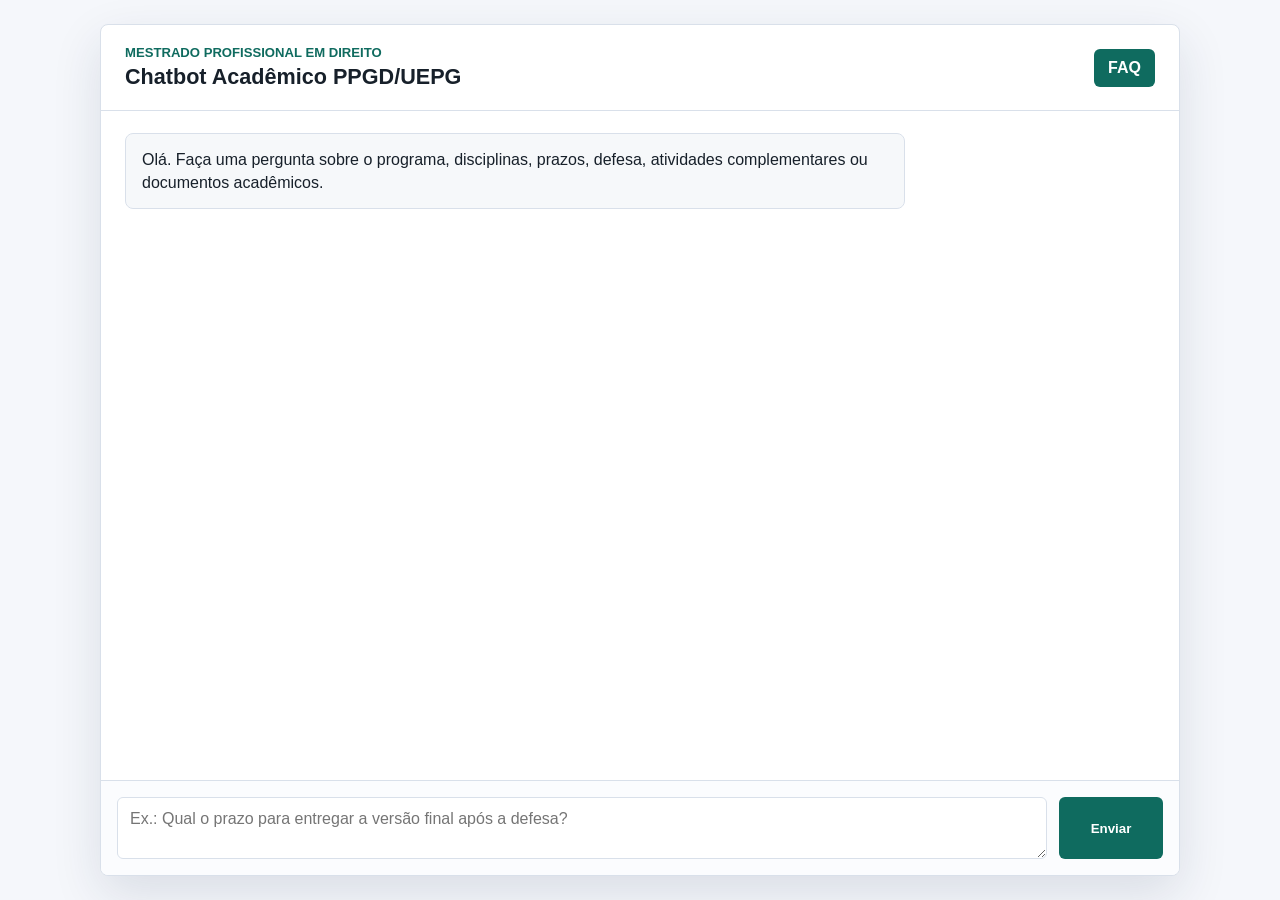
==== static/index.html @ 3429dd6f "Add chatbot interface and improve RAG answers" ====
<!doctype html>
<html lang="pt-BR">
  <head>
    <meta charset="utf-8" />
    <meta name="viewport" content="width=device-width, initial-scale=1" />
    <title>Chatbot Acadêmico PPGD/UEPG</title>
    <link rel="stylesheet" href="/static/styles.css" />
  </head>
  <body>
    <main class="app-shell">
      <section class="chat-panel" aria-label="Chatbot Acadêmico">
        <header class="app-header">
          <div>
            <p class="eyebrow">Mestrado Profissional em Direito</p>
            <h1>Chatbot Acadêmico PPGD/UEPG</h1>
          </div>
          <a class="faq-link" href="/static/faq.html">FAQ</a>
        </header>

        <div id="messages" class="messages" aria-live="polite">
          <article class="message assistant">
            <p>Olá. Faça uma pergunta sobre o programa, disciplinas, prazos, defesa, atividades complementares ou documentos acadêmicos.</p>
          </article>
        </div>

        <form id="chat-form" class="composer">
          <label class="sr-only" for="query">Pergunta</label>
          <textarea id="query" name="query" rows="2" placeholder="Ex.: Qual o prazo para entregar a versão final após a defesa?"></textarea>
          <button id="send" type="submit">Enviar</button>
        </form>
      </section>
    </main>
    <script src="/static/app.js"></script>
  </body>
</html>
---- static/styles.css ----
:root {
  color-scheme: light;
  --bg: #f5f7fb;
  --panel: #ffffff;
  --text: #17202a;
  --muted: #5b6776;
  --line: #d9e0ea;
  --brand: #0f6b5f;
  --brand-strong: #094c44;
  --user: #e8f3ff;
  --assistant: #f6f8fa;
}

* {
  box-sizing: border-box;
}

body {
  margin: 0;
  min-height: 100vh;
  font-family: Arial, Helvetica, sans-serif;
  color: var(--text);
  background: var(--bg);
}

.app-shell {
  min-height: 100vh;
  display: grid;
  place-items: center;
  padding: 24px;
}

.chat-panel {
  width: min(1080px, 100%);
  height: min(860px, calc(100vh - 48px));
  display: grid;
  grid-template-rows: auto 1fr auto;
  background: var(--panel);
  border: 1px solid var(--line);
  border-radius: 8px;
  overflow: hidden;
  box-shadow: 0 18px 50px rgba(24, 39, 75, 0.12);
}

.app-header {
  display: flex;
  align-items: center;
  justify-content: space-between;
  gap: 16px;
  padding: 20px 24px;
  border-bottom: 1px solid var(--line);
}

.eyebrow {
  margin: 0 0 4px;
  color: var(--brand);
  font-size: 0.82rem;
  font-weight: 700;
  text-transform: uppercase;
}

h1 {
  margin: 0;
  font-size: 1.35rem;
  letter-spacing: 0;
}

.faq-link,
button {
  border: 0;
  border-radius: 6px;
  background: var(--brand);
  color: #fff;
  font-weight: 700;
  text-decoration: none;
  cursor: pointer;
}

.faq-link {
  padding: 10px 14px;
}

.messages {
  overflow: auto;
  padding: 22px 24px;
}

.message {
  width: min(780px, 100%);
  margin: 0 0 14px;
  padding: 14px 16px;
  border: 1px solid var(--line);
  border-radius: 8px;
  line-height: 1.45;
}

.message p {
  margin: 0;
}

.message.user {
  margin-left: auto;
  background: var(--user);
}

.message.assistant {
  background: var(--assistant);
}

.sources {
  margin-top: 12px;
  padding-top: 12px;
  border-top: 1px solid var(--line);
  color: var(--muted);
  font-size: 0.9rem;
}

.sources strong {
  display: block;
  margin-bottom: 6px;
  color: var(--text);
}

.sources ul {
  margin: 0;
  padding-left: 18px;
}

.composer {
  display: grid;
  grid-template-columns: 1fr auto;
  gap: 12px;
  padding: 16px;
  border-top: 1px solid var(--line);
  background: #fbfcfe;
}

.faq-document {
  overflow: auto;
  padding: 24px 32px 48px;
  line-height: 1.55;
}

.faq-document h1,
.faq-document h2,
.faq-document h3 {
  letter-spacing: 0;
}

.faq-document h1 {
  font-size: 1.7rem;
  margin: 0 0 16px;
}

.faq-document h2 {
  margin: 28px 0 12px;
  padding-top: 18px;
  border-top: 1px solid var(--line);
  font-size: 1.2rem;
}

.faq-document h3 {
  margin: 20px 0 8px;
  font-size: 1rem;
}

.faq-document p {
  margin: 0 0 12px;
}

.faq-document code {
  padding: 2px 5px;
  border-radius: 4px;
  background: #eef2f7;
}

textarea {
  width: 100%;
  min-height: 52px;
  resize: vertical;
  border: 1px solid var(--line);
  border-radius: 6px;
  padding: 12px;
  font: inherit;
}

button {
  min-width: 104px;
  padding: 0 18px;
}

button:disabled {
  opacity: 0.65;
  cursor: wait;
}

.sr-only {
  position: absolute;
  width: 1px;
  height: 1px;
  padding: 0;
  margin: -1px;
  overflow: hidden;
  clip: rect(0, 0, 0, 0);
  white-space: nowrap;
  border: 0;
}

@media (max-width: 700px) {
  .app-shell {
    padding: 0;
  }

  .chat-panel {
    height: 100vh;
    border-radius: 0;
  }

  .app-header,
  .composer {
    grid-template-columns: 1fr;
  }

  .app-header {
    align-items: flex-start;
  }

  .composer {
    display: grid;
  }

  button {
    min-height: 44px;
  }
}
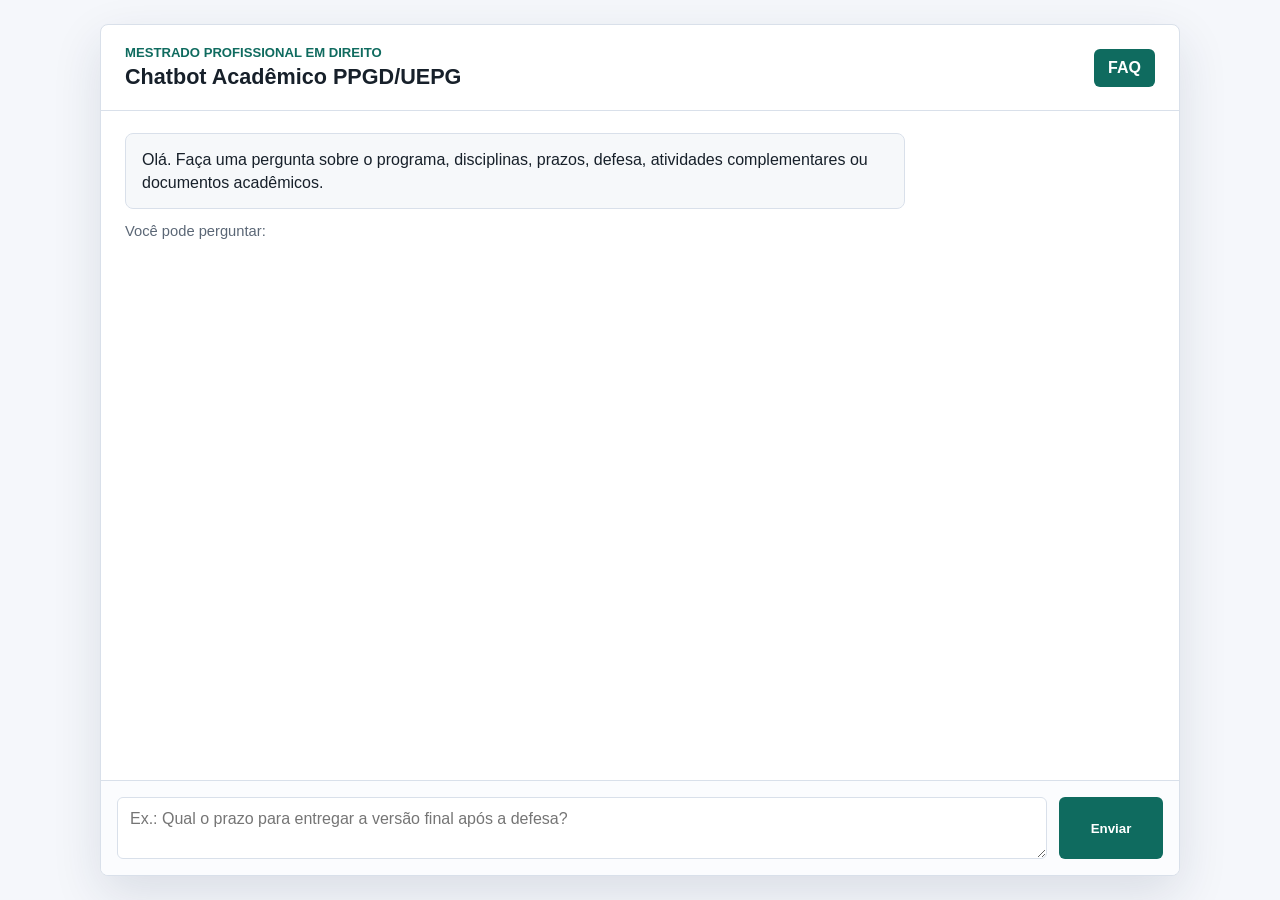
==== commit be52adcc: "Add chat suggestions and follow-up context" ====
--- a/static/index.html
+++ b/static/index.html
@@ -21,6 +21,10 @@
           <article class="message assistant">
             <p>Olá. Faça uma pergunta sobre o programa, disciplinas, prazos, defesa, atividades complementares ou documentos acadêmicos.</p>
           </article>
+          <section class="suggestions" aria-label="Sugestões de perguntas">
+            <p>Você pode perguntar:</p>
+            <div id="suggestions-list" class="suggestions-list"></div>
+          </section>
         </div>
 
         <form id="chat-form" class="composer">
@@ -30,6 +34,6 @@
         </form>
       </section>
     </main>
-    <script src="/static/app.js"></script>
+    <script src="/static/app.js?v=3"></script>
   </body>
 </html>
--- a/static/styles.css
+++ b/static/styles.css
@@ -107,23 +107,33 @@
   background: var(--assistant);
 }
 
-.sources {
-  margin-top: 12px;
-  padding-top: 12px;
-  border-top: 1px solid var(--line);
+.suggestions {
+  width: min(780px, 100%);
+  margin: 0 0 18px;
+}
+
+.suggestions p {
+  margin: 0 0 8px;
   color: var(--muted);
+  font-size: 0.92rem;
+}
+
+.suggestions-list {
+  display: flex;
+  flex-wrap: wrap;
+  gap: 8px;
+}
+
+.suggestion-chip {
+  min-width: 0;
+  min-height: 36px;
+  padding: 8px 10px;
+  border: 1px solid #b8d7d1;
+  background: #f1faf8;
+  color: var(--brand-strong);
   font-size: 0.9rem;
-}
-
-.sources strong {
-  display: block;
-  margin-bottom: 6px;
-  color: var(--text);
-}
-
-.sources ul {
-  margin: 0;
-  padding-left: 18px;
+  font-weight: 700;
+  text-align: left;
 }
 
 .composer {
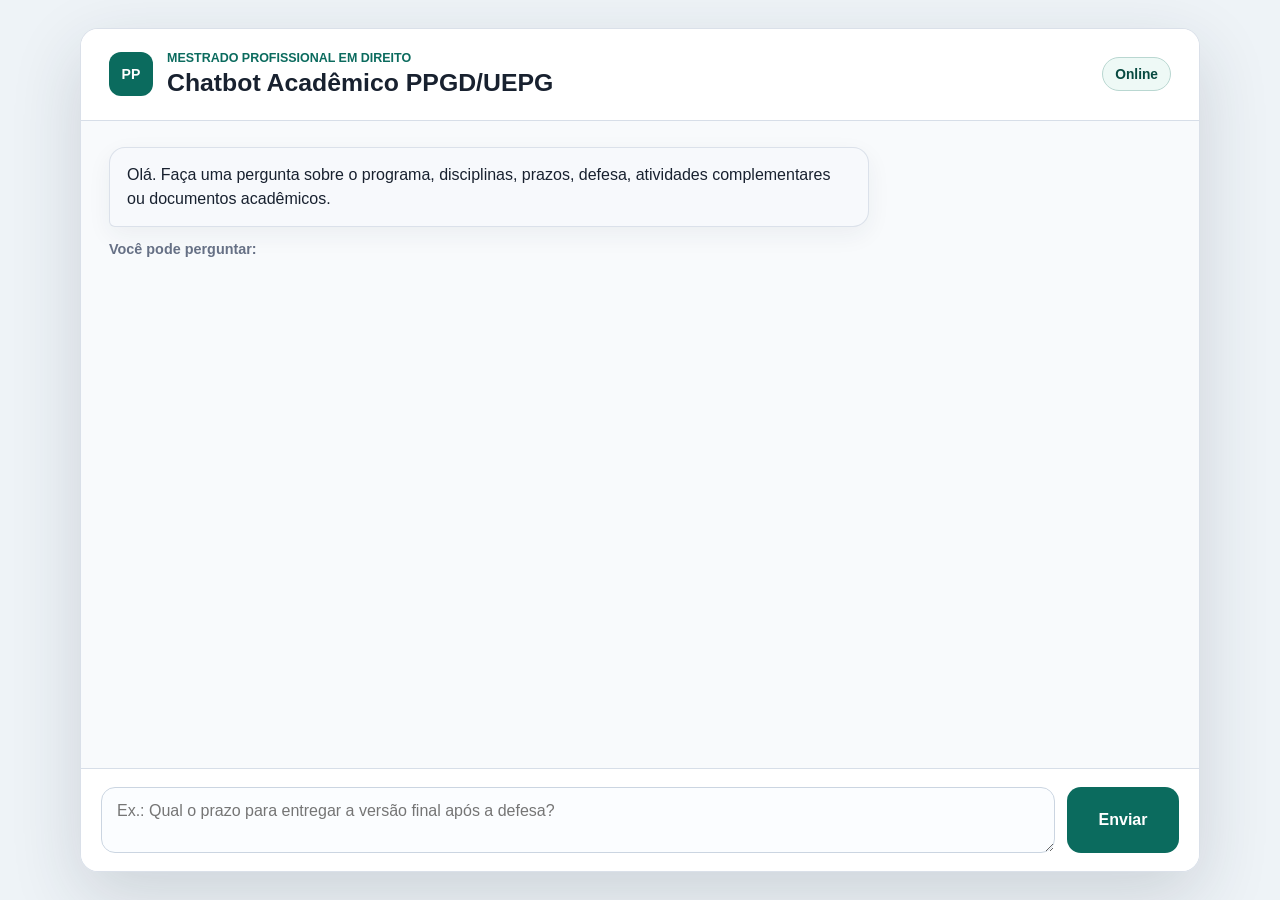
==== commit 8ef28574: "Modernize chat layout" ====
--- a/static/index.html
+++ b/static/index.html
@@ -10,11 +10,14 @@
     <main class="app-shell">
       <section class="chat-panel" aria-label="Chatbot Acadêmico">
         <header class="app-header">
-          <div>
-            <p class="eyebrow">Mestrado Profissional em Direito</p>
-            <h1>Chatbot Acadêmico PPGD/UEPG</h1>
+          <div class="title-block">
+            <span class="app-mark" aria-hidden="true">PP</span>
+            <div>
+              <p class="eyebrow">Mestrado Profissional em Direito</p>
+              <h1>Chatbot Acadêmico PPGD/UEPG</h1>
+            </div>
           </div>
-          <a class="faq-link" href="/static/faq.html">FAQ</a>
+          <span class="status-pill">Online</span>
         </header>
 
         <div id="messages" class="messages" aria-live="polite">
@@ -34,6 +37,6 @@
         </form>
       </section>
     </main>
-    <script src="/static/app.js?v=3"></script>
+    <script src="/static/app.js?v=4"></script>
   </body>
 </html>
--- a/static/styles.css
+++ b/static/styles.css
@@ -1,97 +1,131 @@
 :root {
   color-scheme: light;
-  --bg: #f5f7fb;
+  --bg: #eef3f7;
   --panel: #ffffff;
-  --text: #17202a;
-  --muted: #5b6776;
-  --line: #d9e0ea;
-  --brand: #0f6b5f;
-  --brand-strong: #094c44;
-  --user: #e8f3ff;
-  --assistant: #f6f8fa;
+  --panel-soft: #f8fafc;
+  --text: #18212f;
+  --muted: #667085;
+  --line: #d7dee8;
+  --brand: #0b6b5e;
+  --brand-strong: #084a41;
+  --accent: #315a9f;
+  --user: #ddecff;
+  --assistant: #f7f9fc;
+  --shadow: 0 24px 70px rgba(31, 45, 61, 0.16);
 }
 
 * {
   box-sizing: border-box;
+}
+
+html {
+  height: 100%;
 }
 
 body {
   margin: 0;
   min-height: 100vh;
-  font-family: Arial, Helvetica, sans-serif;
+  font-family: Inter, "Segoe UI", Arial, Helvetica, sans-serif;
   color: var(--text);
   background: var(--bg);
+}
+
+button,
+textarea {
+  font: inherit;
 }
 
 .app-shell {
   min-height: 100vh;
   display: grid;
   place-items: center;
-  padding: 24px;
+  padding: 28px;
 }
 
 .chat-panel {
-  width: min(1080px, 100%);
-  height: min(860px, calc(100vh - 48px));
+  width: min(1120px, 100%);
+  height: min(880px, calc(100vh - 56px));
   display: grid;
   grid-template-rows: auto 1fr auto;
-  background: var(--panel);
-  border: 1px solid var(--line);
-  border-radius: 8px;
+  background: rgba(255, 255, 255, 0.96);
+  border: 1px solid rgba(215, 222, 232, 0.92);
+  border-radius: 18px;
   overflow: hidden;
-  box-shadow: 0 18px 50px rgba(24, 39, 75, 0.12);
+  box-shadow: var(--shadow);
 }
 
 .app-header {
   display: flex;
   align-items: center;
   justify-content: space-between;
-  gap: 16px;
-  padding: 20px 24px;
+  gap: 20px;
+  padding: 22px 28px;
   border-bottom: 1px solid var(--line);
+  background: #ffffff;
+}
+
+.title-block {
+  display: flex;
+  align-items: center;
+  min-width: 0;
+  gap: 14px;
+}
+
+.app-mark {
+  width: 44px;
+  height: 44px;
+  display: grid;
+  flex: 0 0 auto;
+  place-items: center;
+  border-radius: 12px;
+  background: var(--brand);
+  color: #ffffff;
+  font-size: 0.88rem;
+  font-weight: 800;
 }
 
 .eyebrow {
   margin: 0 0 4px;
   color: var(--brand);
-  font-size: 0.82rem;
-  font-weight: 700;
+  font-size: 0.78rem;
+  font-weight: 800;
   text-transform: uppercase;
 }
 
 h1 {
   margin: 0;
-  font-size: 1.35rem;
+  font-size: clamp(1.15rem, 2vw, 1.55rem);
+  line-height: 1.15;
   letter-spacing: 0;
 }
 
-.faq-link,
-button {
-  border: 0;
-  border-radius: 6px;
-  background: var(--brand);
-  color: #fff;
-  font-weight: 700;
-  text-decoration: none;
-  cursor: pointer;
-}
-
-.faq-link {
-  padding: 10px 14px;
+.status-pill {
+  display: inline-flex;
+  align-items: center;
+  min-height: 34px;
+  padding: 0 12px;
+  border: 1px solid #b9d7d1;
+  border-radius: 999px;
+  background: #eef9f6;
+  color: var(--brand-strong);
+  font-size: 0.86rem;
+  font-weight: 800;
 }
 
 .messages {
   overflow: auto;
-  padding: 22px 24px;
+  padding: 26px 28px;
+  background: var(--panel-soft);
 }
 
 .message {
-  width: min(780px, 100%);
+  width: min(760px, 100%);
   margin: 0 0 14px;
-  padding: 14px 16px;
-  border: 1px solid var(--line);
-  border-radius: 8px;
-  line-height: 1.45;
+  padding: 15px 17px;
+  border: 1px solid rgba(215, 222, 232, 0.86);
+  border-radius: 16px;
+  line-height: 1.52;
+  box-shadow: 0 8px 24px rgba(31, 45, 61, 0.06);
 }
 
 .message p {
@@ -100,49 +134,101 @@
 
 .message.user {
   margin-left: auto;
+  border-color: #c8dcf7;
+  border-bottom-right-radius: 6px;
   background: var(--user);
 }
 
 .message.assistant {
+  border-bottom-left-radius: 6px;
   background: var(--assistant);
 }
 
 .suggestions {
   width: min(780px, 100%);
-  margin: 0 0 18px;
+  margin: 2px 0 22px;
 }
 
 .suggestions p {
-  margin: 0 0 8px;
+  margin: 0 0 10px;
   color: var(--muted);
-  font-size: 0.92rem;
+  font-size: 0.9rem;
+  font-weight: 700;
 }
 
 .suggestions-list {
   display: flex;
   flex-wrap: wrap;
-  gap: 8px;
+  gap: 9px;
 }
 
 .suggestion-chip {
   min-width: 0;
-  min-height: 36px;
-  padding: 8px 10px;
-  border: 1px solid #b8d7d1;
-  background: #f1faf8;
-  color: var(--brand-strong);
+  min-height: 38px;
+  padding: 9px 12px;
+  border: 1px solid #c9d4e2;
+  border-radius: 999px;
+  background: #ffffff;
+  color: #25405f;
   font-size: 0.9rem;
-  font-weight: 700;
+  font-weight: 750;
   text-align: left;
+  cursor: pointer;
+  transition: border-color 0.16s ease, box-shadow 0.16s ease, transform 0.16s ease;
+}
+
+.suggestion-chip:hover {
+  border-color: var(--accent);
+  box-shadow: 0 8px 18px rgba(49, 90, 159, 0.16);
+  transform: translateY(-1px);
 }
 
 .composer {
   display: grid;
   grid-template-columns: 1fr auto;
   gap: 12px;
-  padding: 16px;
+  padding: 18px 20px;
   border-top: 1px solid var(--line);
-  background: #fbfcfe;
+  background: #ffffff;
+}
+
+textarea {
+  width: 100%;
+  min-height: 54px;
+  max-height: 160px;
+  resize: vertical;
+  border: 1px solid #cbd5e1;
+  border-radius: 14px;
+  padding: 14px 15px;
+  color: var(--text);
+  background: #fbfdff;
+  outline: none;
+  transition: border-color 0.16s ease, box-shadow 0.16s ease, background 0.16s ease;
+}
+
+textarea:focus {
+  border-color: var(--brand);
+  background: #ffffff;
+  box-shadow: 0 0 0 4px rgba(11, 107, 94, 0.13);
+}
+
+button {
+  min-width: 112px;
+  border: 0;
+  border-radius: 14px;
+  background: var(--brand);
+  color: #ffffff;
+  font-weight: 800;
+  cursor: pointer;
+}
+
+button:hover {
+  background: var(--brand-strong);
+}
+
+button:disabled {
+  opacity: 0.65;
+  cursor: wait;
 }
 
 .faq-document {
@@ -182,26 +268,6 @@
   padding: 2px 5px;
   border-radius: 4px;
   background: #eef2f7;
-}
-
-textarea {
-  width: 100%;
-  min-height: 52px;
-  resize: vertical;
-  border: 1px solid var(--line);
-  border-radius: 6px;
-  padding: 12px;
-  font: inherit;
-}
-
-button {
-  min-width: 104px;
-  padding: 0 18px;
-}
-
-button:disabled {
-  opacity: 0.65;
-  cursor: wait;
 }
 
 .sr-only {
@@ -223,23 +289,35 @@
 
   .chat-panel {
     height: 100vh;
+    border: 0;
     border-radius: 0;
   }
 
-  .app-header,
+  .app-header {
+    align-items: flex-start;
+    padding: 18px;
+  }
+
+  .app-mark {
+    width: 38px;
+    height: 38px;
+    border-radius: 10px;
+  }
+
+  .status-pill {
+    display: none;
+  }
+
+  .messages {
+    padding: 18px;
+  }
+
   .composer {
     grid-template-columns: 1fr;
-  }
-
-  .app-header {
-    align-items: flex-start;
-  }
-
-  .composer {
-    display: grid;
+    padding: 14px;
   }
 
   button {
-    min-height: 44px;
-  }
-}
+    min-height: 46px;
+  }
+}
